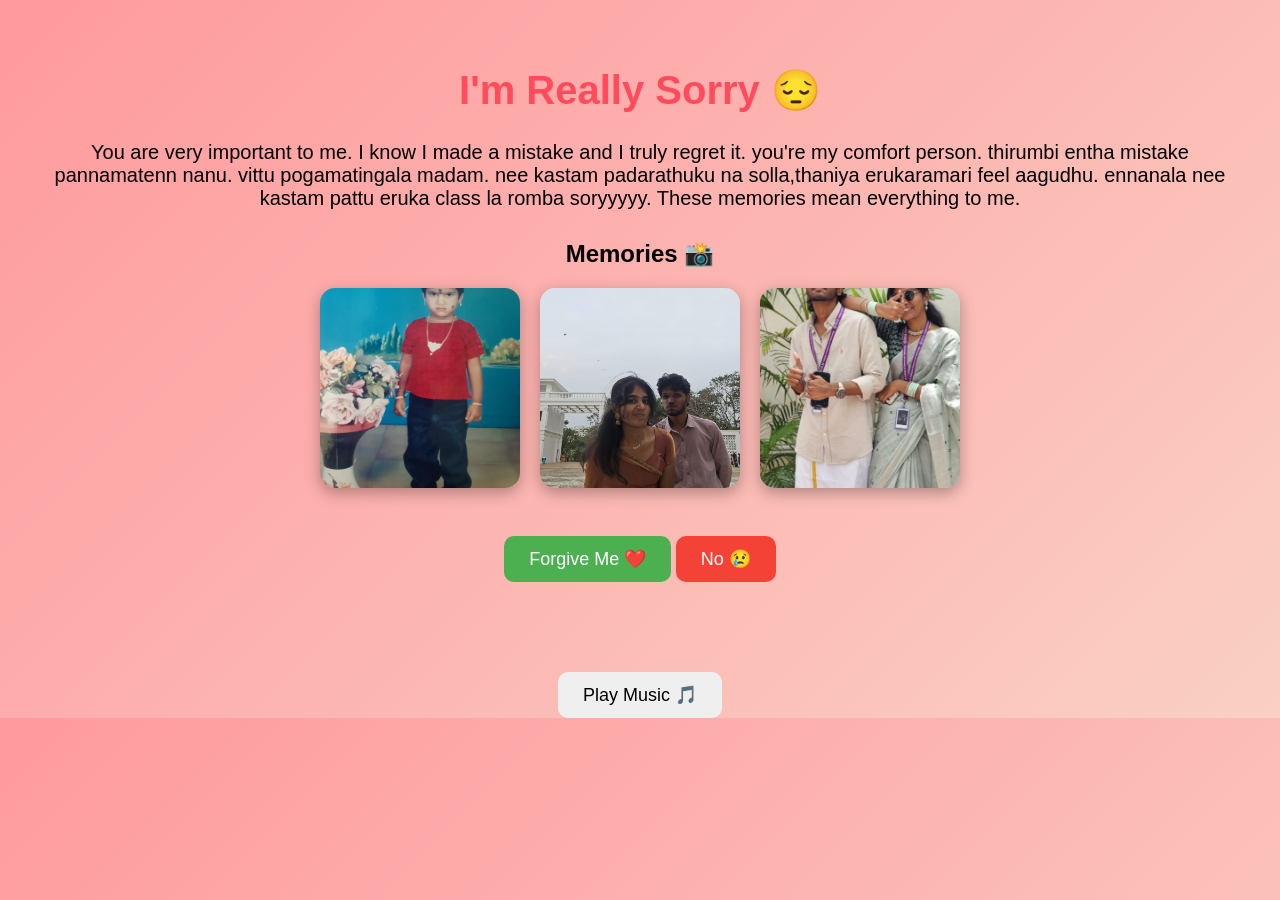
==== sorry.html @ 1e1a1456 "working" ====
<!DOCTYPE html>
<html lang="en">
<head>
<meta charset="UTF-8">
<title>I'm Sorry</title>

<style>

body{
    margin:0;
    font-family:Arial;
    background:linear-gradient(135deg,#ff9a9e,#fad0c4);
    text-align:center;
}

.container{
    padding:40px;
}

h1{
    color:#ff4b5c;
    font-size:40px;
}

.message{
    font-size:20px;
    margin-bottom:30px;
}

/* Photo gallery */

.gallery{
    display:flex;
    justify-content:center;
    gap:20px;
    flex-wrap:wrap;
}

.gallery img{
    width:200px;
    height:200px;
    object-fit:cover;
    border-radius:15px;
    box-shadow:0 5px 15px rgba(0,0,0,0.3);
    transition:0.3s;
}

.gallery img:hover{
    transform:scale(1.1);
}

/* buttons */

button{
    margin-top:30px;
    padding:12px 25px;
    font-size:18px;
    border:none;
    border-radius:10px;
    cursor:pointer;
}

.yes{
    background:#4CAF50;
    color:white;
}

.no{
    background:#f44336;
    color:white;
    position:relative;
}

#response{
    margin-top:20px;
    font-size:22px;
    color:#333;
}

</style>
</head>

<body>

<div class="container">

<h1>I'm Really Sorry 😔</h1>

<p class="message">
You are very important to me.  
I know I made a mistake and I truly regret it.  
you're my comfort person.
thirumbi entha mistake pannamatenn nanu.
vittu pogamatingala madam.
nee kastam padarathuku na solla,thaniya erukaramari feel aagudhu.
ennanala nee kastam pattu eruka class la romba soryyyyy.
These memories mean everything to me.
</p>

<h2> Memories 📸</h2>

<div class="gallery">

<img src="photo1.jpg">
<img src="photo2.jpg">
<img src="photo3.jpg">

</div>

<br>

<button class="yes" onclick="forgive()">Forgive Me ❤️</button>
<button class="no" onmouseover="moveButton()">No 😢</button>

<div id="response"></div>

</div>

<script>

function forgive(){
document.getElementById("response").innerHTML =
"Thank you for forgiving me ❤️ It means a lot!"
"manithathuku nandriiiii";
}

function moveButton(){

let btn=document.querySelector(".no");

let x=Math.random()*300-150;
let y=Math.random()*300-150;

btn.style.transform="translate("+x+"px,"+y+"px)";
}

</script>
<audio id="bgMusic" loop>
  <source src="music.mp3" type="audio/mpeg">
</audio>

<button onclick="playMusic()">Play Music 🎵</button>

<script>
function playMusic(){
document.getElementById("bgMusic").play();
}
</script>


</body>
</html>
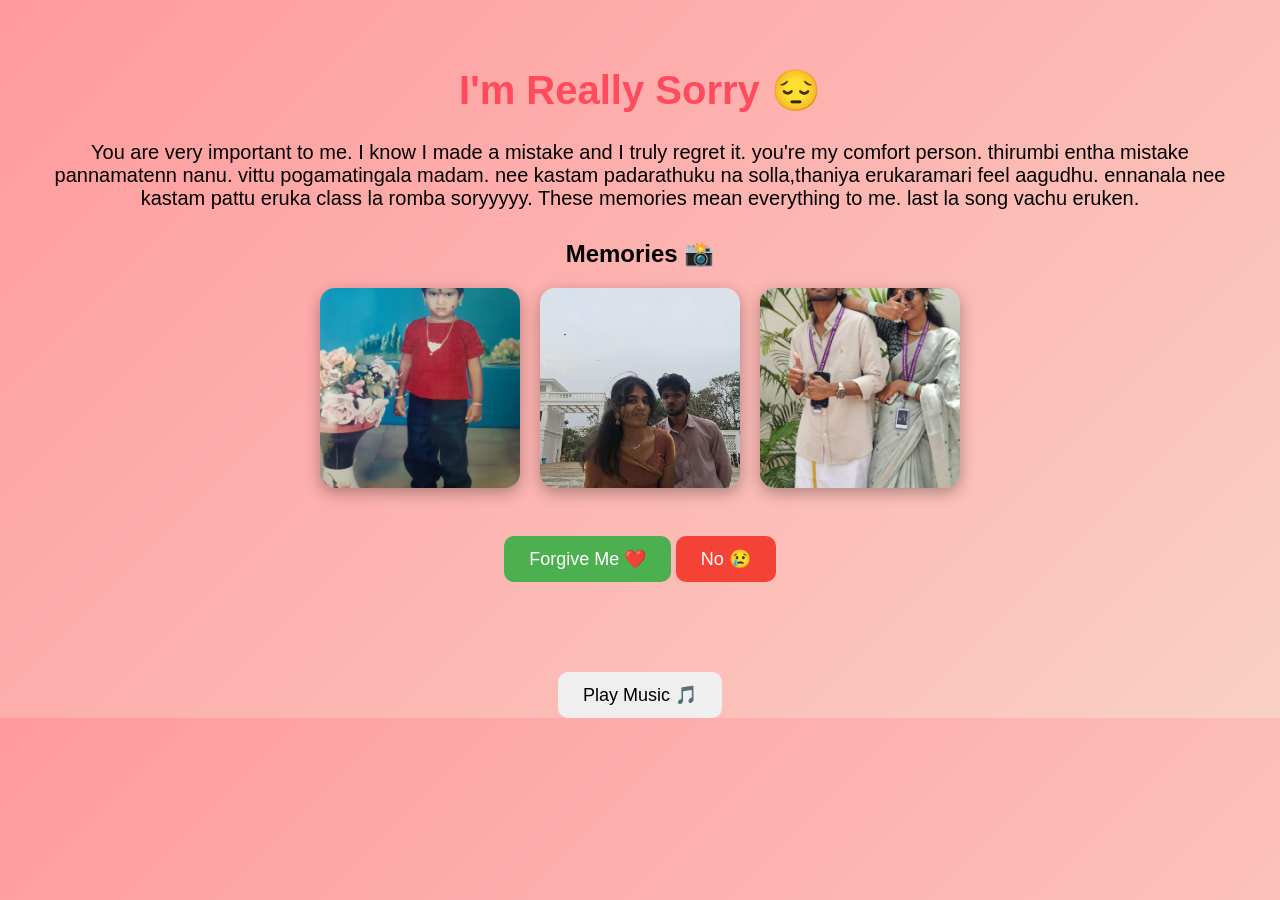
==== commit 18072728: "working" ====
--- a/sorry.html
+++ b/sorry.html
@@ -95,6 +95,7 @@
 nee kastam padarathuku na solla,thaniya erukaramari feel aagudhu.
 ennanala nee kastam pattu eruka class la romba soryyyyy.
 These memories mean everything to me.
+last la song vachu eruken.
 </p>
 
 <h2> Memories 📸</h2>
